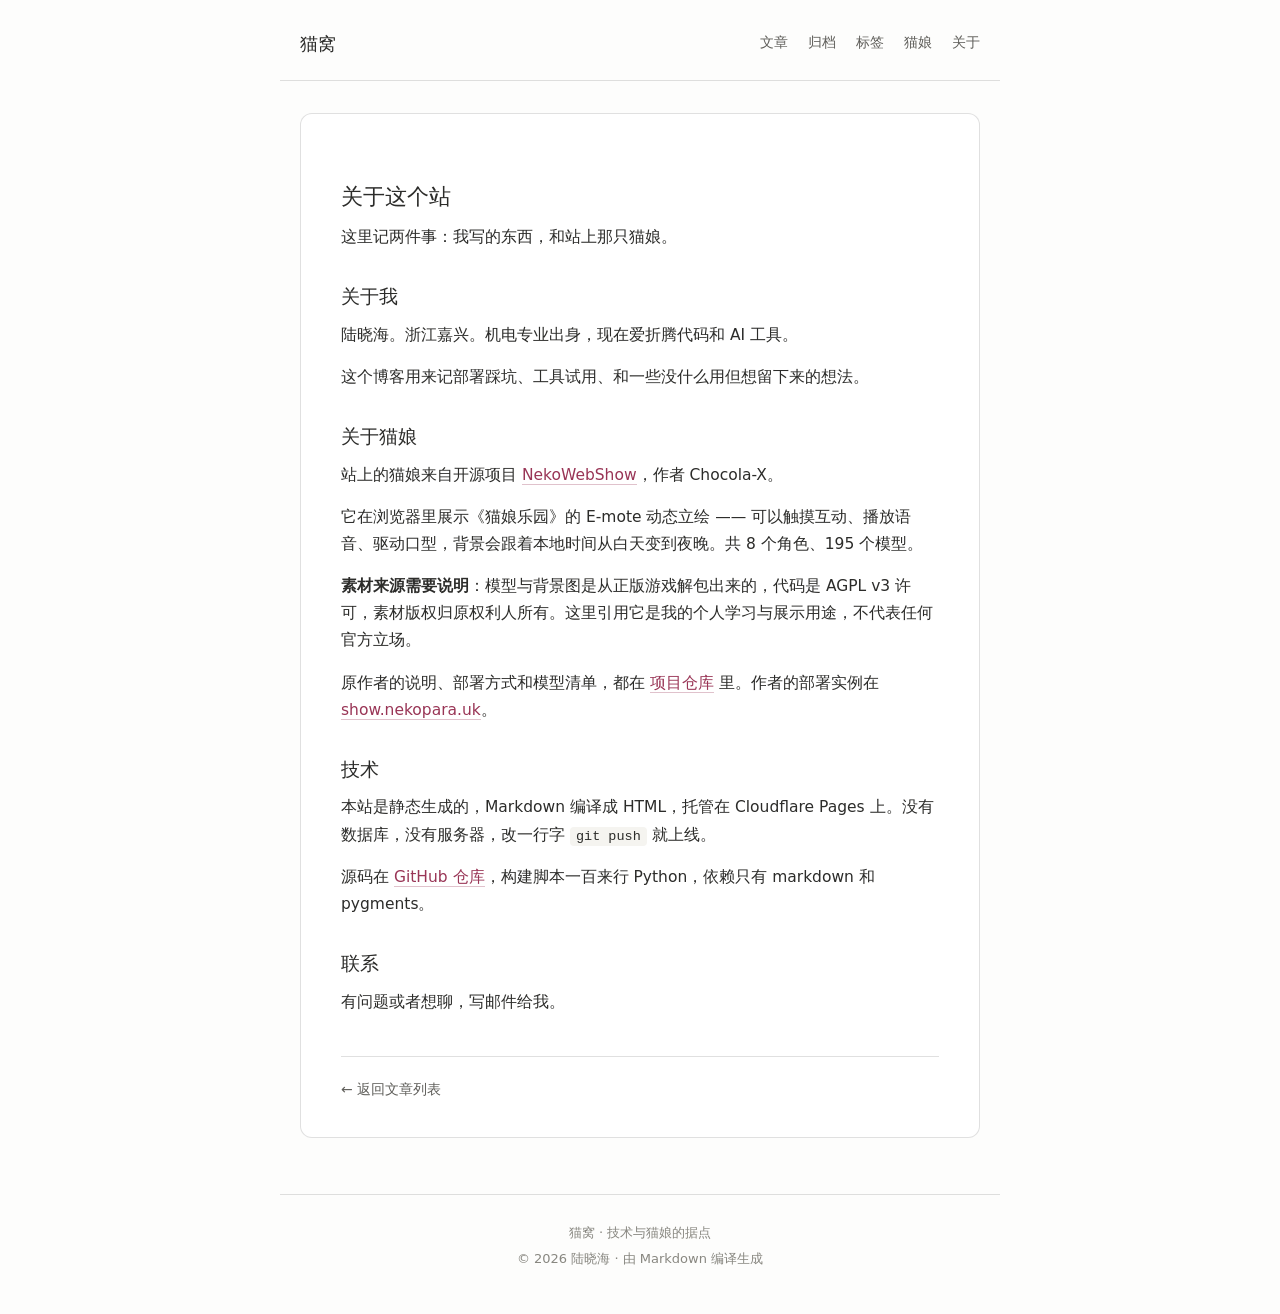
==== about.html @ 45f625a4 "部署静态博客「猫窝」到 GitHub Pages 用 Markdown 编译的静态博客替代原 anime-landing 落地页，无数据库、无服务器。  新增：文章列表/归档/标签（含每标签独立页）/" ====
<!DOCTYPE html>
<html lang="zh-CN">
<head>
<meta charset="utf-8">
<meta name="viewport" content="width=device-width, initial-scale=1">
<title>关于 · 猫窝</title>
<meta name="description" content="关于猫窝与作者">
<link rel="stylesheet" href="/css/style.css">
</head>
<body>
<header class="site-head">
  <a class="brand" href="/index.html">猫窝</a>
  <nav>
    <a href="/index.html">文章</a>
    <a href="/archive.html">归档</a>
    <a href="/tags.html">标签</a>
    <a href="/neko/index.html">猫娘</a>
    <a href="/about.html">关于</a>
  </nav>
</header>
<main class="post-wrap">
  <article class="post">
    <div class="post-body">
<h1 id="_1">关于这个站</h1>
<p>这里记两件事：我写的东西，和站上那只猫娘。</p>
<h2 id="_2">关于我</h2>
<p>陆晓海。浙江嘉兴。机电专业出身，现在爱折腾代码和 AI 工具。</p>
<p>这个博客用来记部署踩坑、工具试用、和一些没什么用但想留下来的想法。</p>
<h2 id="_3">关于猫娘</h2>
<p>站上的猫娘来自开源项目 <a href="https://github.com/Chocola-X/NekoWebShow">NekoWebShow</a>，作者 Chocola-X。</p>
<p>它在浏览器里展示《猫娘乐园》的 E-mote 动态立绘 —— 可以触摸互动、播放语音、驱动口型，背景会跟着本地时间从白天变到夜晚。共 8 个角色、195 个模型。</p>
<p><strong>素材来源需要说明</strong>：模型与背景图是从正版游戏解包出来的，代码是 AGPL v3 许可，素材版权归原权利人所有。这里引用它是我的个人学习与展示用途，不代表任何官方立场。</p>
<p>原作者的说明、部署方式和模型清单，都在 <a href="https://github.com/Chocola-X/NekoWebShow">项目仓库</a> 里。作者的部署实例在 <a href="https://show.nekopara.uk">show.nekopara.uk</a>。</p>
<h2 id="_4">技术</h2>
<p>本站是静态生成的，Markdown 编译成 HTML，托管在 Cloudflare Pages 上。没有数据库，没有服务器，改一行字 <code>git push</code> 就上线。</p>
<p>源码在 <a href="#">GitHub 仓库</a>，构建脚本一百来行 Python，依赖只有 markdown 和 pygments。</p>
<h2 id="_5">联系</h2>
<p>有问题或者想聊，写邮件给我。</p>
    </div>
    <nav class="post-nav">
      <a href="/index.html">← 返回文章列表</a>
    </nav>
  </article>
</main>
<footer class="site-foot">
  <p>猫窝 · 技术与猫娘的据点</p>
  <p>© 2026 陆晓海 · 由 Markdown 编译生成</p>
</footer>
</body>
</html>
---- css/style.css ----
/* 猫窝 · 站点样式
   配色克制，正文优先。宽度 720px 居中，代码块可横向滚动。 */

:root {
  --ink: #2c2c2a;
  --ink-2: #5f5e5a;
  --ink-3: #888780;
  --line: rgba(0, 0, 0, 0.12);
  --bg: #fdfdfc;
  --card: #ffffff;
  --accent: #993556;
  --accent-soft: #fbeaf0;
  --code-bg: #f5f4f0;
  --maxw: 720px;
}

* { box-sizing: border-box; }

html { -webkit-text-size-adjust: 100%; }

body {
  margin: 0;
  background: var(--bg);
  color: var(--ink);
  font-family: system-ui, -apple-system, "Segoe UI", "Noto Sans SC",
               "PingFang SC", "Microsoft YaHei", sans-serif;
  font-size: 16px;
  line-height: 1.75;
}

/* ---------- 顶栏 ---------- */
.site-head {
  display: flex;
  align-items: center;
  justify-content: space-between;
  flex-wrap: wrap;
  gap: 12px;
  max-width: var(--maxw);
  margin: 0 auto;
  padding: 28px 20px 20px;
  border-bottom: 1px solid var(--line);
}

.brand {
  font-size: 18px;
  font-weight: 500;
  color: var(--ink);
  text-decoration: none;
  letter-spacing: 0.02em;
}

.site-head nav { display: flex; gap: 20px; flex-wrap: wrap; }

.site-head nav a {
  color: var(--ink-2);
  text-decoration: none;
  font-size: 14px;
  padding-bottom: 2px;
  border-bottom: 1px solid transparent;
  transition: color .15s, border-color .15s;
}

.site-head nav a:hover { color: var(--accent); border-bottom-color: var(--accent); }

/* ---------- 布局 ---------- */
.list-wrap, .post-wrap {
  max-width: var(--maxw);
  margin: 0 auto;
  padding: 32px 20px 56px;
}

.page-title {
  font-size: 24px;
  font-weight: 500;
  margin: 0 0 6px;
}

.page-desc { color: var(--ink-3); font-size: 14px; margin: 0 0 28px; }

/* ---------- 文章卡片 ---------- */
.card {
  background: var(--card);
  border: 1px solid var(--line);
  border-radius: 12px;
  padding: 22px 24px;
  margin-bottom: 16px;
}

.card h2 { font-size: 18px; font-weight: 500; margin: 0 0 6px; }

.card h2 a { color: var(--ink); text-decoration: none; }
.card h2 a:hover { color: var(--accent); }

.card-meta { color: var(--ink-3); font-size: 13px; margin: 0 0 10px; }

.card-sum {
  color: var(--ink-2);
  font-size: 14.5px;
  margin: 0 0 12px;
  line-height: 1.7;
}

.card-tags { margin: 0; }

/* ---------- 标签 ---------- */
.tag {
  display: inline-block;
  font-size: 12.5px;
  color: var(--accent);
  background: var(--accent-soft);
  border-radius: 999px;
  padding: 2px 10px;
  margin: 0 6px 6px 0;
  text-decoration: none;
}

.tag:hover { background: #f6dbe5; }

.tag-n {
  font-size: 11px;
  color: var(--ink-3);
  margin-left: 4px;
}

.tag-cloud { display: flex; flex-wrap: wrap; gap: 8px; }

.tags { margin: 0 0 24px; }

/* ---------- 单篇文章 ---------- */
.post {
  background: var(--card);
  border: 1px solid var(--line);
  border-radius: 12px;
  padding: 36px 40px;
}

.post-title { font-size: 26px; font-weight: 500; margin: 0 0 8px; line-height: 1.35; }

.post-meta { color: var(--ink-3); font-size: 13.5px; margin: 0 0 20px; }

.post-body { font-size: 15.5px; }

.post-body h1, .post-body h2, .post-body h3 {
  font-weight: 500;
  line-height: 1.4;
  margin: 32px 0 12px;
}

.post-body h1 { font-size: 22px; }
.post-body h2 { font-size: 19px; }
.post-body h3 { font-size: 17px; }

.post-body p { margin: 0 0 15px; }

.post-body a { color: var(--accent); text-decoration: none; border-bottom: 1px solid rgba(153, 53, 86, .3); }
.post-body a:hover { border-bottom-color: var(--accent); }

.post-body img { max-width: 100%; border-radius: 8px; }

.post-body blockquote {
  margin: 18px 0;
  padding: 2px 0 2px 16px;
  border-left: 3px solid var(--accent-soft);
  color: var(--ink-2);
}

.post-body ul, .post-body ol { padding-left: 24px; margin: 0 0 15px; }
.post-body li { margin-bottom: 5px; }

.post-body hr { border: 0; border-top: 1px solid var(--line); margin: 32px 0; }

.post-body code {
  font-family: "SFMono-Regular", Consolas, "Liberation Mono", monospace;
  font-size: 13.5px;
  background: var(--code-bg);
  border-radius: 4px;
  padding: 2px 6px;
}

.post-body pre {
  background: var(--code-bg);
  border: 1px solid var(--line);
  border-radius: 8px;
  padding: 14px 16px;
  overflow-x: auto;
  margin: 0 0 18px;
}

.post-body pre code { background: none; padding: 0; font-size: 13px; }

/* pygments 高亮—— 与整体配色一致的浅色方案 */
.codehilite { background: var(--code-bg); }
.codehilite .k, .codehilite .kn, .codehilite .kd { color: #993556; }
.codehilite .s, .codehilite .s1, .codehilite .s2 { color: #0f6e56; }
.codehilite .c, .codehilite .c1, .codehilite .cm { color: #888780; font-style: italic; }
.codehilite .nf { color: #185fa5; }
.codehilite .nc { color: #854f0b; }
.codehilite .m, .codehilite .mi { color: #3b6d11; }

.post-nav {
  margin-top: 40px;
  padding-top: 20px;
  border-top: 1px solid var(--line);
  font-size: 14px;
}

.post-nav a { color: var(--ink-2); text-decoration: none; }
.post-nav a:hover { color: var(--accent); }

/* ---------- 归档 ---------- */
.arc-group { margin-bottom: 32px; }
.arc-group h2 { font-size: 16px; font-weight: 500; color: var(--ink-2); margin: 0 0 10px; }
.arc-group ul { list-style: none; padding: 0; margin: 0; }
.arc-group li {
  display: flex;
  justify-content: space-between;
  align-items: baseline;
  gap: 16px;
  padding: 9px 0;
  border-bottom: 1px solid var(--line);
}
.arc-group li a { color: var(--ink); text-decoration: none; font-size: 15px; }
.arc-group li a:hover { color: var(--accent); }
.arc-date { color: var(--ink-3); font-size: 13px; white-space: nowrap; }

.empty { color: var(--ink-3); font-size: 14px; }

/* ---------- 猫娘页容器 ---------- */
.neko-frame {
  border: 0;
  width: 100%;
  height: 620px;
  border-radius: 12px;
  display: block;
}

.neko-note {
  background: var(--accent-soft);
  border: 1px solid rgba(153, 53, 86, .2);
  border-radius: 12px;
  padding: 18px 22px;
  margin-bottom: 24px;
  font-size: 14.5px;
  color: var(--ink-2);
}

.neko-note strong { color: var(--accent); font-weight: 500; }

/* ---------- 页脚 ---------- */
.site-foot {
  max-width: var(--maxw);
  margin: 0 auto;
  padding: 24px 20px 40px;
  border-top: 1px solid var(--line);
  color: var(--ink-3);
  font-size: 13px;
  text-align: center;
}

.site-foot p { margin: 3px 0; }

/* ---------- 窄屏 ---------- */
@media (max-width: 640px) {
  .post { padding: 26px 20px; }
  .post-title { font-size: 22px; }
  .site-head { padding: 20px 16px 16px; }
  .list-wrap, .post-wrap { padding: 24px 16px 44px; }
  .neko-frame { height: 480px; }
  .arc-group li { flex-direction: column; gap: 2px; }
}
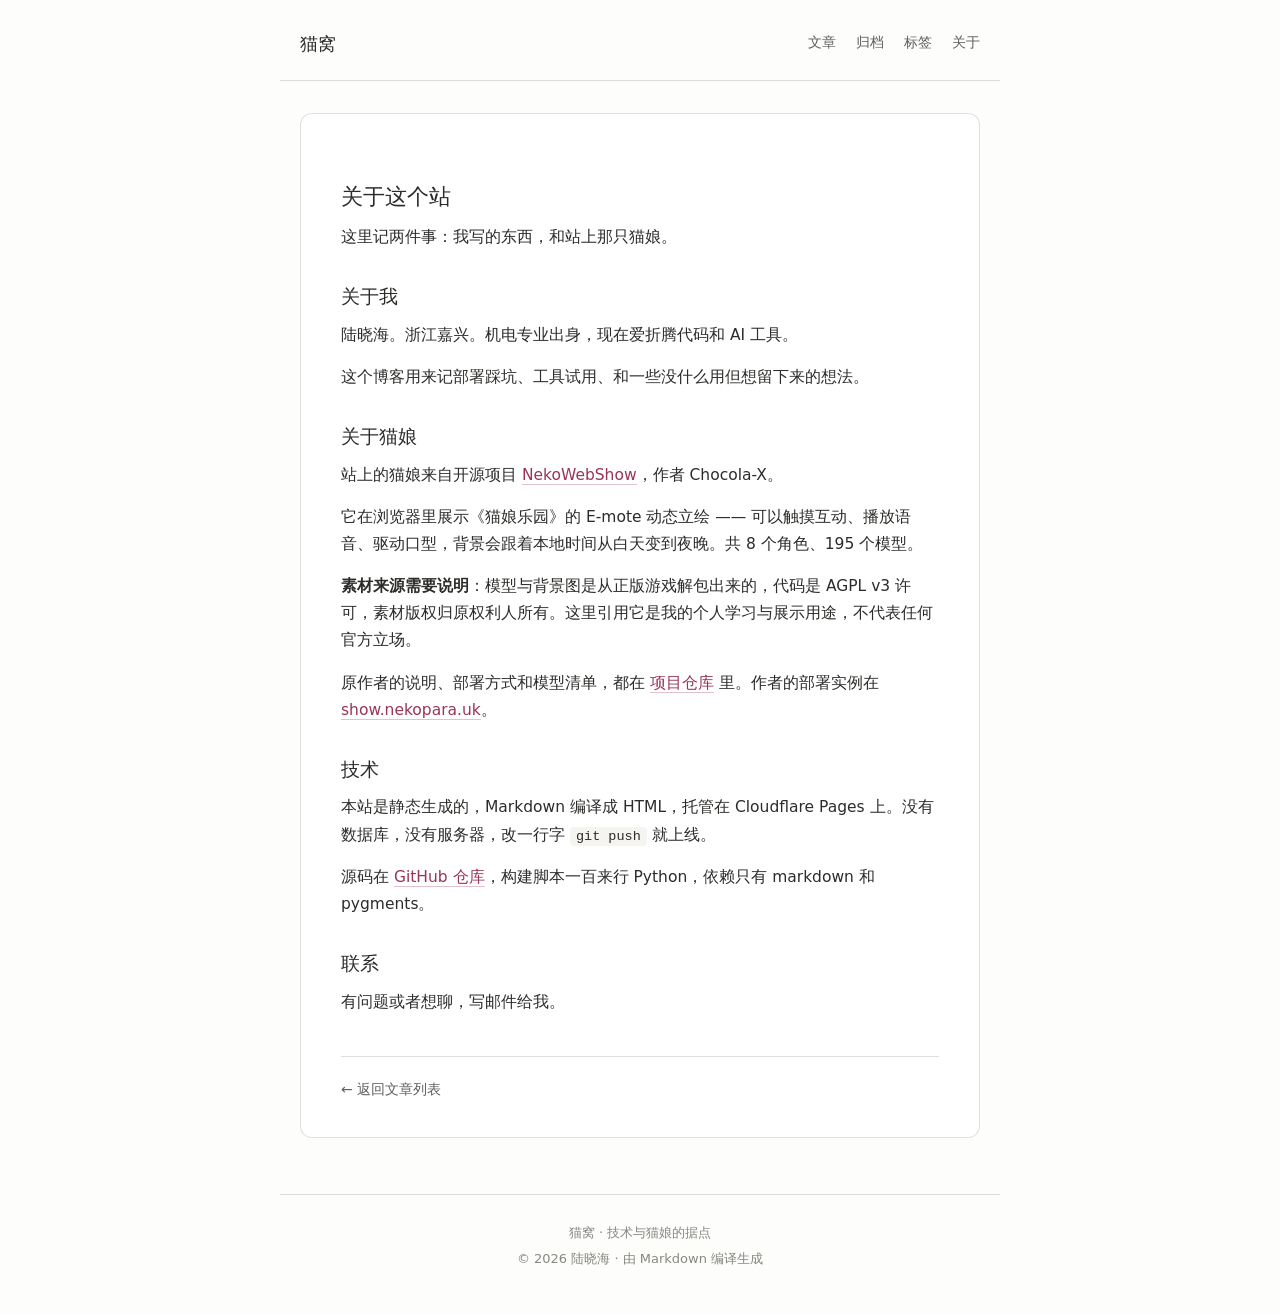
==== commit 9a2a9aa2: "修复导航死链：猫娘页未就位时自动隐藏入口 /neko/ 素材尚未接入，导航里硬编码的链接会 404。 改为 neko_nav() 探测 site/neko/index.html 是否存在， 不存在就不" ====
--- a/about.html
+++ b/about.html
@@ -14,7 +14,6 @@
     <a href="/index.html">文章</a>
     <a href="/archive.html">归档</a>
     <a href="/tags.html">标签</a>
-    <a href="/neko/index.html">猫娘</a>
     <a href="/about.html">关于</a>
   </nav>
 </header>
